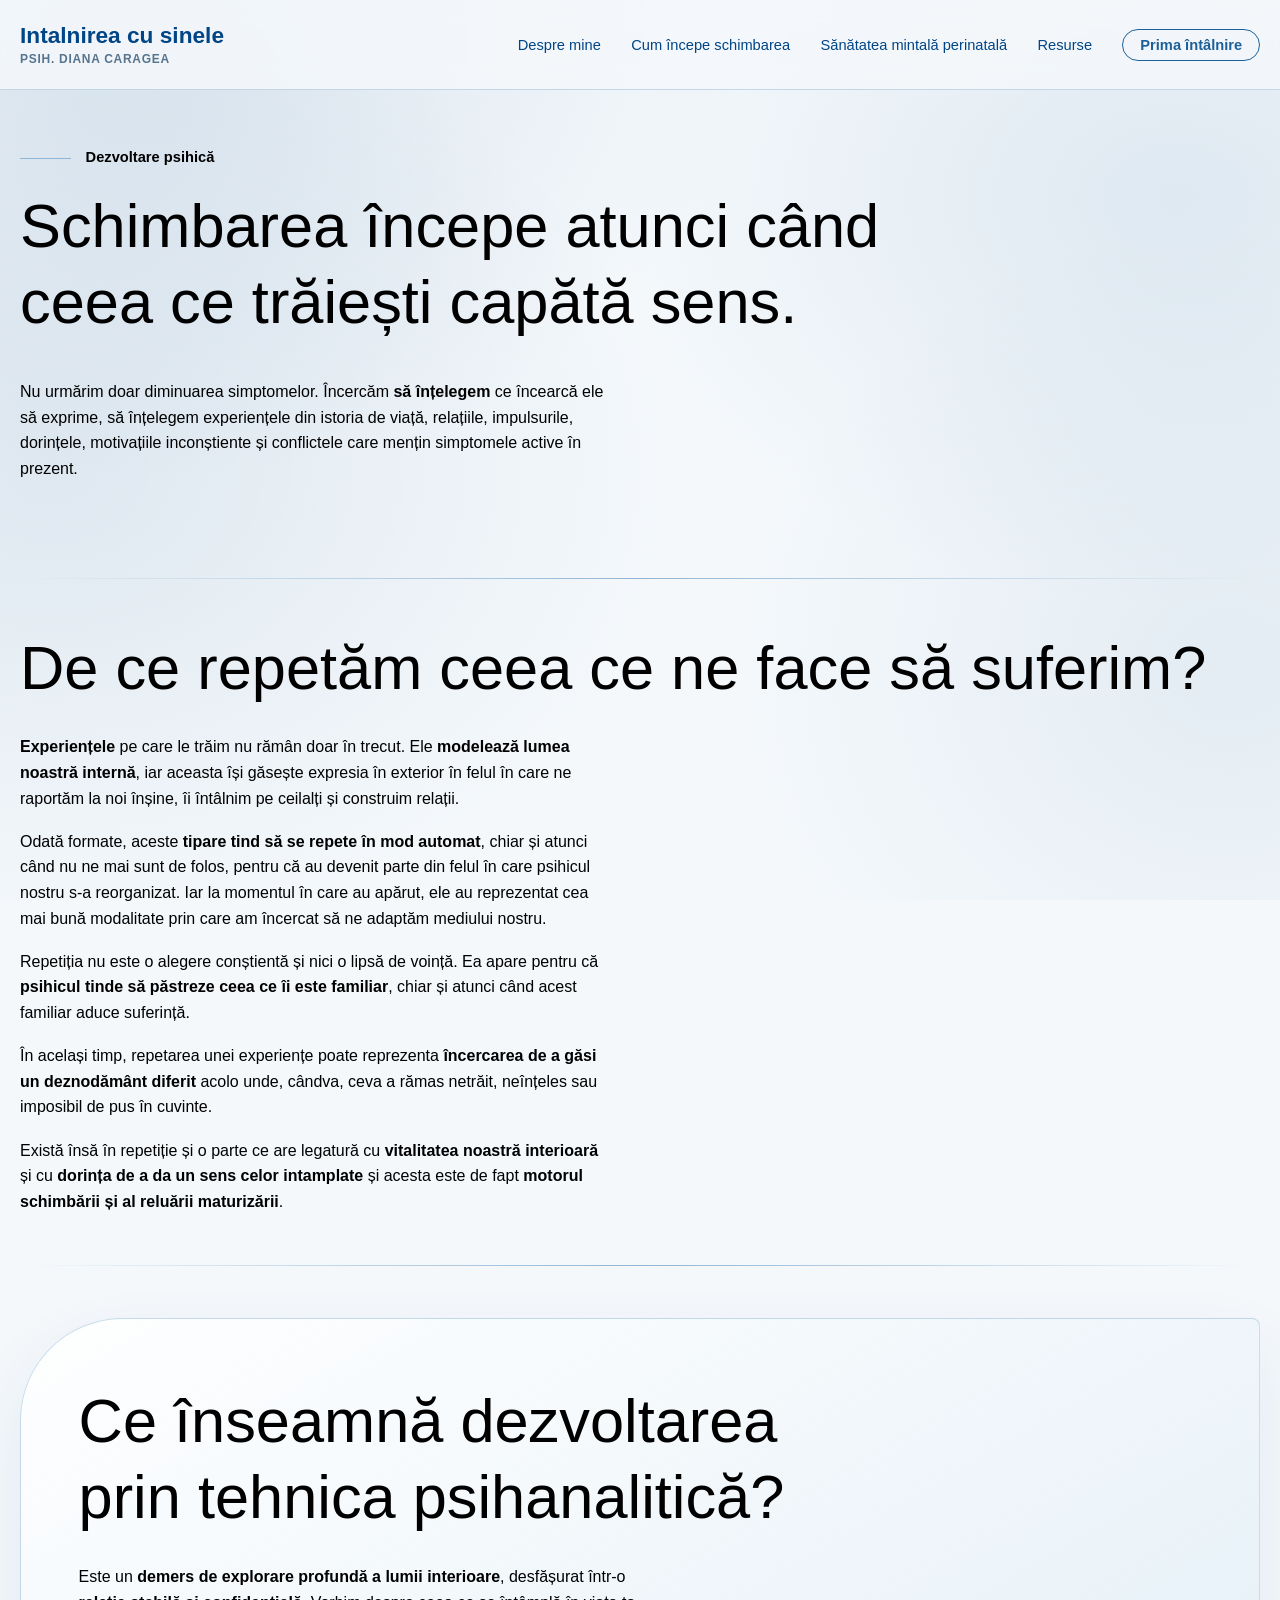
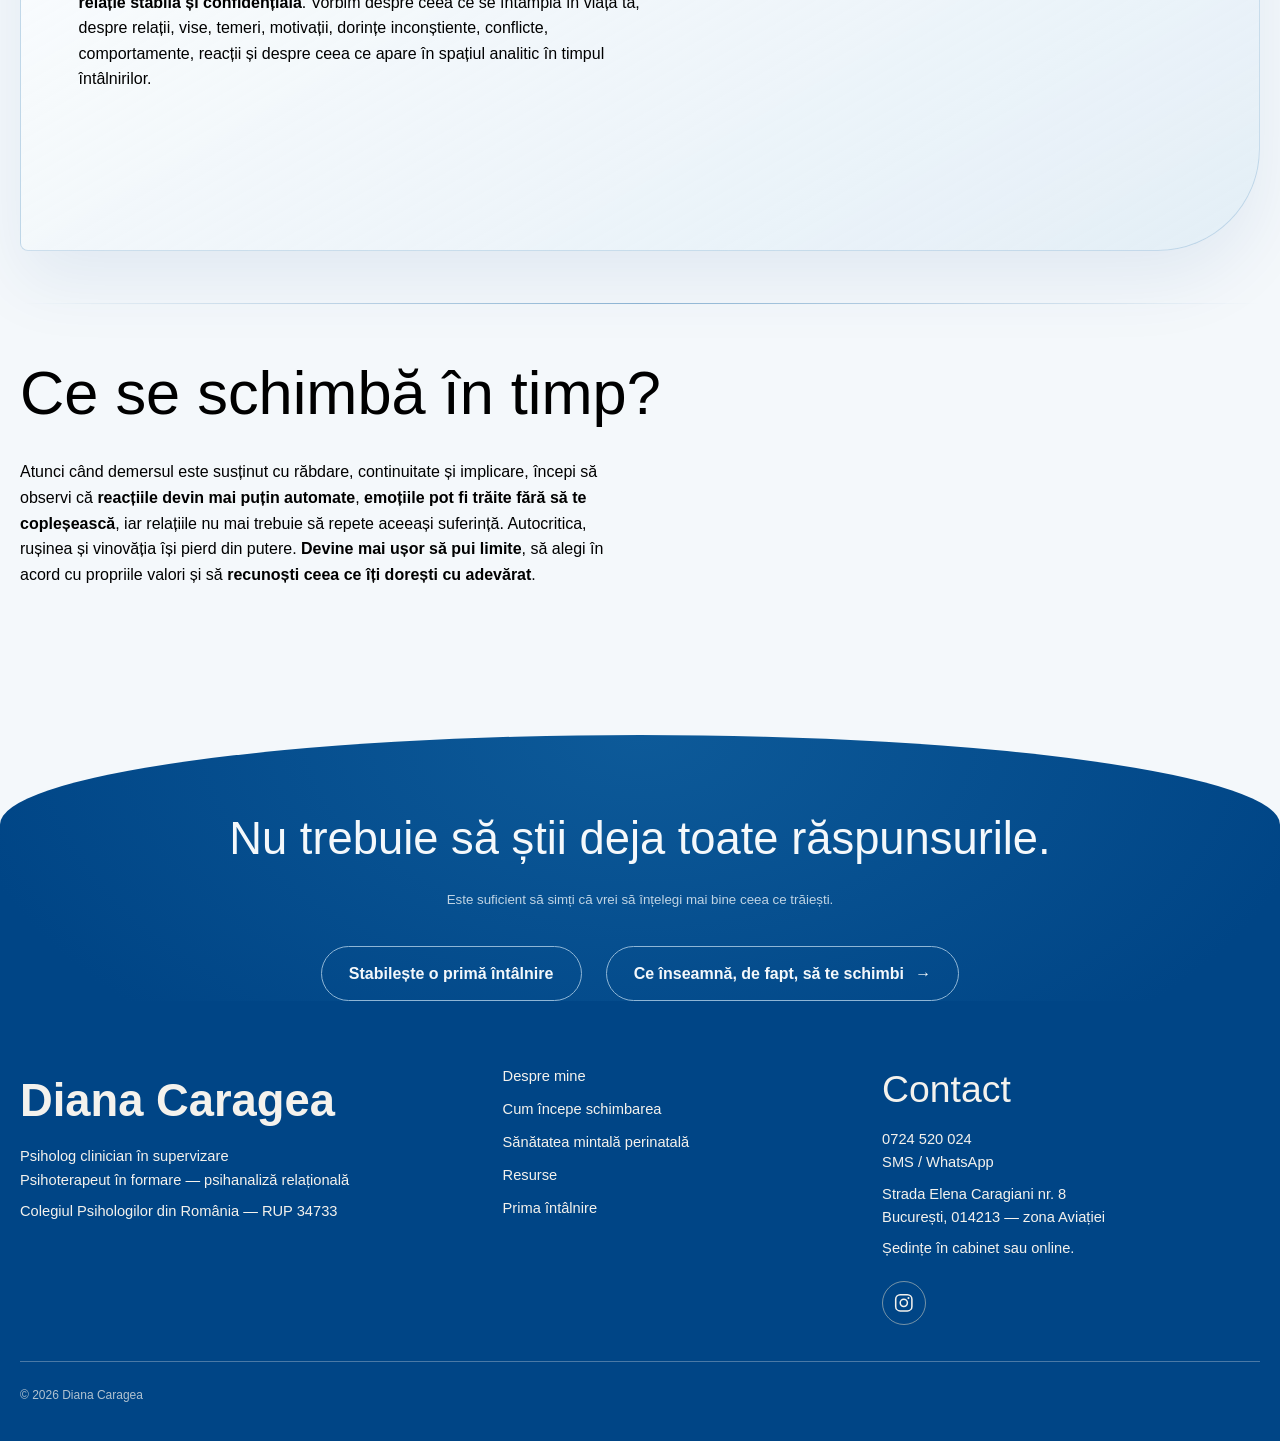
==== cum-incepe-schimbarea.html @ 2b0e403c "Finish website structure and initial design" ====
<!DOCTYPE html>
<html lang="ro">
<head>
  <meta charset="UTF-8" />
  <meta name="viewport" content="width=device-width, initial-scale=1.0" />
  <title>Cum începe schimbarea — Psih. Diana Caragea</title>
  <meta name="description" content="Schimbarea începe atunci când ceea ce trăiești capătă sens. Despre repetiție, dezvoltare prin tehnica psihanalitică și ce se schimbă în timp." />

  <link rel="stylesheet" href="styles.css" />
</head>

<body>
  <header class="site-header" id="siteHeader">
    <div class="wrap">
      <a class="brand" href="index.html">
        <span class="brand__name">Intalnirea cu sinele</span>
        <span class="brand__role">Psih. Diana Caragea</span>
      </a>

      <nav class="site-nav" aria-label="Navigare principală">
        <ul>
          <li><a href="despre-mine.html">Despre mine</a></li>
          <li><a href="cum-incepe-schimbarea.html" aria-current="page">Cum începe schimbarea</a></li>
          <li><a href="sanatate-mintala-perinatala.html">Sănătatea mintală perinatală</a></li>
          <li><a href="resurse.html">Resurse</a></li>
          <li><a class="nav-cta" href="prima-intalnire.html">Prima întâlnire</a></li>
        </ul>
      </nav>
    </div>
  </header>

  <main>
    <!-- ============ DEZVOLTARE PSIHICĂ ============ -->
    <section class="section section--hero" aria-labelledby="page-title">
      <div class="hero-band">
        <div class="wrap">
          <p class="label rise" style="--d: 0.1s">Dezvoltare psihică</p>
          <h1 class="rise" id="page-title" style="--d: 0.25s">
            Schimbarea începe atunci când ceea ce trăiești capătă sens.
          </h1>

          <div class="prose">
            <p class="reveal" style="--d: 0.45s">
              Nu urmărim doar diminuarea simptomelor. Încercăm <strong>să înțelegem</strong> ce încearcă ele să
              exprime, să înțelegem experiențele din istoria de viață, relațiile, impulsurile, dorințele,
              motivațiile inconștiente și conflictele care mențin simptomele active în prezent.
            </p>
          </div>
        </div>
      </div>
    </section>

    <hr class="rule" />

    <!-- ============ DE CE REPETĂM ============ -->
    <section class="section" id="repetitia" aria-labelledby="repetitia-title">
      <div class="wrap">
        <div class="section__head">
          <h2 class="h2-lg reveal" id="repetitia-title">De ce repetăm ceea ce ne face să suferim?</h2>
        </div>

        <div class="prose">
          <p class="reveal" style="--d: 0.06s">
            <strong>Experiențele</strong> pe care le trăim nu rămân doar în trecut. Ele
            <strong>modelează lumea noastră internă</strong>, iar aceasta își găsește expresia în exterior în
            felul în care ne raportăm la noi înșine, îi întâlnim pe ceilalți și construim relații.
          </p>
          <p class="reveal" style="--d: 0.12s">
            Odată formate, aceste <strong>tipare tind să se repete în mod automat</strong>, chiar și atunci
            când nu ne mai sunt de folos, pentru că au devenit parte din felul în care psihicul nostru s-a
            reorganizat. Iar la momentul în care au apărut, ele au reprezentat cea mai bună modalitate prin
            care am încercat să ne adaptăm mediului nostru.
          </p>
          <p class="reveal" style="--d: 0.18s">
            Repetiția nu este o alegere conștientă și nici o lipsă de voință. Ea apare pentru că
            <strong>psihicul tinde să păstreze ceea ce îi este familiar</strong>, chiar și atunci când acest
            familiar aduce suferință.
          </p>
          <p class="reveal" style="--d: 0.24s">
            În același timp, repetarea unei experiențe poate reprezenta
            <strong>încercarea de a găsi un deznodământ diferit</strong> acolo unde, cândva, ceva a rămas
            netrăit, neînțeles sau imposibil de pus în cuvinte.
          </p>
          <p class="reveal" style="--d: 0.3s">
            Există însă în repetiție și o parte ce are legatură cu
            <strong>vitalitatea noastră interioară</strong> și cu
            <strong>dorința de a da un sens celor intamplate</strong> și acesta este de fapt
            <strong>motorul schimbării și al reluării maturizării</strong>.
          </p>
        </div>
      </div>
    </section>

    <hr class="rule" />

    <!-- ============ DEZVOLTAREA PRIN TEHNICA PSIHANALITICĂ ============ -->
    <section class="section" id="tehnica" aria-labelledby="tehnica-title">
      <div class="wrap">
        <div class="panel reveal">
          <div class="section__head">
            <h2 class="h2-lg reveal" id="tehnica-title" style="--d: 0.06s">
              Ce înseamnă dezvoltarea prin tehnica psihanalitică?
            </h2>
          </div>

          <div class="prose">
            <p class="reveal" style="--d: 0.12s">
              Este un <strong>demers de explorare profundă a lumii interioare</strong>, desfășurat într-o
              <strong>relație stabilă și confidențială</strong>. Vorbim despre ceea ce se întâmplă în viața ta,
              despre relații, vise, temeri, motivații, dorințe inconștiente, conflicte, comportamente, reacții
              și despre ceea ce apare în spațiul analitic în timpul întâlnirilor.
            </p>
            <p class="reveal" style="--d: 0.18s">
              Nu lucrăm după o rețetă universală. <strong>Fiecare parcurs este unic și ia formă pornind de la
              cine ești,</strong> de la ritmul tău și de la ceea ce descoperim împreună în relația analitică.
            </p>
          </div>
        </div>
      </div>
    </section>

    <hr class="rule" />

    <!-- ============ CE SE SCHIMBĂ ÎN TIMP ============ -->
    <section class="section" id="in-timp" aria-labelledby="in-timp-title">
      <div class="wrap">
        <div class="section__head">
          <h2 class="h2-lg reveal" id="in-timp-title">Ce se schimbă în timp?</h2>
        </div>

        <div class="prose">
          <p class="reveal" style="--d: 0.06s">
            Atunci când demersul este susținut cu răbdare, continuitate și implicare, începi să observi că
            <strong>reacțiile devin mai puțin automate</strong>,
            <strong>emoțiile pot fi trăite fără să te copleșească</strong>, iar relațiile nu mai trebuie să
            repete aceeași suferință. Autocritica, rușinea și vinovăția își pierd din putere.
            <strong>Devine mai ușor să pui limite</strong>, să alegi în acord cu propriile valori și să
            <strong>recunoști ceea ce îți dorești cu adevărat</strong>.
          </p>
        </div>
      </div>
    </section>

    <!-- ============ NU TREBUIE SĂ ȘTII DEJA TOATE RĂSPUNSURILE ============ -->
    <section class="closing" aria-labelledby="closing-title">
      <div class="wrap wrap--narrow">
        <h2 class="h2 reveal" id="closing-title">Nu trebuie să știi deja toate răspunsurile.</h2>
        <p class="closing__note reveal" style="--d: 0.08s">
          Este suficient să simți că vrei să înțelegi mai bine ceea ce trăiești.
        </p>

        <div class="actions reveal" style="--d: 0.14s">
          <a class="btn" href="prima-intalnire.html">Stabilește o primă întâlnire</a>
          <a class="btn" href="resurse/ce-inseamna-sa-te-schimbi.html">
            Ce înseamnă, de fapt, să te schimbi <span class="btn__arrow" aria-hidden="true">→</span>
          </a>
        </div>
      </div>
    </section>
  </main>

  <footer class="site-footer">
    <div class="wrap">
      <div>
        <p class="brand__name">Diana Caragea</p>
        <p>Psiholog clinician în supervizare<br />Psihoterapeut în formare — psihanaliză relațională</p>
        <p>Colegiul Psihologilor din România — RUP&nbsp;34733</p>
      </div>

      <nav aria-label="Navigare secundară">
        <ul>
          <li><a href="despre-mine.html">Despre mine</a></li>
          <li><a href="cum-incepe-schimbarea.html">Cum începe schimbarea</a></li>
          <li><a href="sanatate-mintala-perinatala.html">Sănătatea mintală perinatală</a></li>
          <li><a href="resurse.html">Resurse</a></li>
          <li><a href="prima-intalnire.html">Prima întâlnire</a></li>
        </ul>
      </nav>

      <div class="site-footer__contact">
        <p class="h3">Contact</p>
        <p>
          <a href="tel:+40724520024">0724 520 024</a><br />
          SMS / WhatsApp
        </p>
        <p>
          Strada Elena Caragiani nr. 8<br />
          București, 014213 — zona Aviației
        </p>
        <p>Ședințe în cabinet sau online.</p>

        <!-- TODO: înlocuiește cu adresa reală a contului de Instagram -->
        <a class="social" href="https://www.instagram.com/" target="_blank" rel="noopener noreferrer"
           aria-label="Instagram (profilul se deschide într-o filă nouă)">
          <svg viewBox="0 0 24 24" fill="none" stroke="currentColor" stroke-width="1.7"
               stroke-linecap="round" stroke-linejoin="round" aria-hidden="true" focusable="false">
            <rect x="3" y="3" width="18" height="18" rx="5" />
            <circle cx="12" cy="12" r="4" />
            <circle cx="17.2" cy="6.8" r="1.15" fill="currentColor" stroke="none" />
          </svg>
        </a>
      </div>

      <p class="site-footer__legal">© 2026 Diana Caragea</p>
    </div>
  </footer>

  <script src="site.js"></script>
</body>
</html>
---- styles.css ----
/* Shared styles
   Typography is Helvetica throughout (the source PDFs set Georgia for
   headings and Arial for the rest; Helvetica is the house face).
   Sizes are the documents' own point sizes, multiplied by --scale (display
   type) or --scale-body (running copy). */

:root {
  /* #004586 anchors the system as the darkest tone; everything else is a
     lighter step of the same hue (209°) so the page stays monochromatic. */
  --navy: #004586;
  --navy-lift: #0d5a99;
  --accent: #1c6099;
  --accent-soft: #8fb6d6;
  --paper: #f4f8fb;
  --paper-deep: #e6eef6;
  --off-white: #f4f2ed;                     /* footer text on navy */
  --off-white-soft: rgba(244, 242, 237, 0.72);
  --ink: #000000;        /* headings, titles and labels */
  --ink-soft: #000000;   /* running copy */
  --muted: #56748d;

  /* Helvetica throughout. The source documents' point sizes are the base; --scale
     multiplies all of them at once, so their ratios never change.
     --scale: 1 = the PDF's own sizes, 2 = twice that. */
  --scale: 2;
  /* running copy sits at half the display scale: headings stay large,
     paragraphs return to a comfortable reading size */
  --scale-body: calc(var(--scale) * 0.5);
  --sans: Helvetica, "Helvetica Neue", Arial, "Liberation Sans", sans-serif;
  /* headings only — Helvetica Neue is listed first because plain Helvetica has
     no Light cut; weight 300 then resolves to Helvetica Neue Light */
  --display: "Helvetica Neue", Helvetica, Arial, "Liberation Sans", sans-serif;
  --fs-h1: calc(23pt * var(--scale));        /* 22.98pt in the source */
  --fs-h2-lg: calc(23pt * var(--scale));     /* 22.98pt in the source */
  --fs-h2: calc(17pt * var(--scale));        /* 16.98pt in the source */
  --fs-hero-sub: calc(14pt * var(--scale));  /* 13.98pt in the source, regular */
  --fs-body: calc(12pt * var(--scale-body));      /* 12pt in the source */
  --fs-body-sm: calc(11pt * var(--scale-body));   /* 10.98pt — opening block */
  --fs-label: calc(11pt * var(--scale-body));     /* 10.98pt — bold */
  --fs-btn: calc(12pt * var(--scale-body));       /* 12pt — bold */
  --fs-btn-lg: calc(14pt * var(--scale-body));    /* 13.98pt — bold */
  --fs-btn-sm: calc(10pt * var(--scale-body));    /* 10.02pt — bold */
  --fs-note: calc(9pt * var(--scale-body));       /* 9pt — callout */
  --fs-note-lg: calc(10pt * var(--scale-body));   /* 10.02pt */
  --fs-micro: calc(9pt * var(--scale-body));      /* 9pt — role line, legal */
  /* the fixed header sits outside --scale on purpose: it is pinned to the
     top of the viewport, so scaling it costs viewport height on every
     screen. These stay at the document's base sizes. */
  --fs-nav: 11pt;
  --fs-brand: 17pt;
  --fs-brand-role: 9pt;

  --measure: 66ch;
  --ease: cubic-bezier(0.22, 0.75, 0.28, 1);
}

*,
*::before,
*::after {
  box-sizing: border-box;
  margin: 0;
  padding: 0;
}

html {
  scroll-behavior: smooth;
}

body {
  color: var(--ink-soft);
  font-family: var(--sans);
  font-size: var(--fs-body);
  line-height: 1.6;
  -webkit-font-smoothing: antialiased;
  overflow-x: hidden;
  background-color: var(--paper);
  background-image:
    radial-gradient(60rem 45rem at 12% 4%, rgba(0, 69, 134, 0.11), transparent 62%),
    radial-gradient(55rem 40rem at 92% 22%, rgba(28, 96, 153, 0.10), transparent 64%),
    radial-gradient(65rem 50rem at 4% 52%, rgba(0, 69, 134, 0.09), transparent 60%),
    radial-gradient(50rem 45rem at 96% 74%, rgba(28, 96, 153, 0.08), transparent 62%);
  background-attachment: fixed;
}

img {
  display: block;
  max-width: 100%;
}

em,
i,
cite {
  font-style: normal;
}

/* the exception: inside an article, italics carry meaning — book titles and
   psychoanalytic terms (holding, reverie, spațiu potențial) */
article em,
article i,
article cite {
  font-style: italic;
}

::selection {
  background: rgba(143, 182, 214, 0.45);
}

:focus-visible {
  outline: 2px solid var(--accent);
  outline-offset: 4px;
}

/* ============================================================
   LAYOUT
   ============================================================ */

.wrap {
  width: min(100% - 2.5rem, 1320px);
  margin-inline: auto;
}

.wrap--narrow {
  width: min(100% - 2.5rem, 980px);
}

.section {
  position: relative;
  padding-block: clamp(1.75rem, 4vw, 3.5rem);
}

.prose p {
  max-width: var(--measure);
}

.prose p + p {
  margin-top: 1.1em;
}

.prose strong {
  font-weight: 700;
  color: inherit;
}

/* ============================================================
   TYPE — sizes taken from the source document
   ============================================================ */

/* Bold 11pt section label */
.label {
  display: flex;
  align-items: center;
  gap: 0.9rem;
  font-family: var(--sans);
  font-weight: 700;
  font-size: var(--fs-label);
  color: var(--ink);
}

.label::before {
  content: "";
  width: clamp(1.75rem, 4vw, 3.25rem);
  height: 1px;
  background: var(--accent-soft);
  flex: none;
}

.label--center {
  justify-content: center;
}

.label--center::after {
  content: "";
  width: clamp(1.75rem, 4vw, 3.25rem);
  height: 1px;
  background: var(--accent-soft);
  flex: none;
}

/* Display heading — 23pt bold */
h1,
.h2-lg {
  font-family: var(--display);
  font-weight: 300;
  font-size: var(--fs-h1);
  line-height: 1.25;
  color: var(--ink);
  text-wrap: balance;
}

/* Section heading — 17pt */
.h2 {
  font-family: var(--display);
  font-weight: 300;
  font-size: var(--fs-h2);
  line-height: 1.3;
  color: var(--ink);
  text-wrap: balance;
}

/* Subtitle — 14pt regular */
.hero__sub {
  font-family: var(--sans);
  font-weight: 400;
  font-size: var(--fs-hero-sub);
  line-height: 1.45;
  color: var(--ink);
  margin-top: 0.9rem;
}

.text-sm {
  font-size: var(--fs-body-sm);
}

.callout {
  max-width: var(--measure);
  margin-top: 1.75rem;
  font-size: var(--fs-note);
  line-height: 1.5;
}

.callout strong {
  font-family: var(--sans);
  font-weight: 700;
  color: inherit;
}

.media-label {
  font-family: var(--sans);
  font-size: var(--fs-label);
  color: var(--muted);
}

/* ============================================================
   ORNAMENT
   ============================================================ */

.rule {
  width: min(100% - 2.5rem, 1320px);
  margin-inline: auto;
  border: 0;
  height: 1px;
  background: linear-gradient(90deg, transparent, var(--accent-soft), transparent);
}

/* ============================================================
   BUTTONS — bold, sized per the documents
   ============================================================ */

.actions {
  display: flex;
  flex-wrap: wrap;
  align-items: center;
  gap: 1rem 1.5rem;
  margin-top: 2rem;
}

.btn {
  position: relative;
  isolation: isolate;
  display: inline-flex;
  align-items: center;
  gap: 0.7em;
  overflow: hidden;
  font-family: var(--sans);
  font-weight: 700;
  font-size: var(--fs-btn);
  text-decoration: none;
  padding: 0.85em 1.7em;
  border: 1px solid var(--accent);
  border-radius: 999px;
  transition: color 0.45s var(--ease), border-color 0.45s var(--ease),
    transform 0.45s var(--ease), box-shadow 0.45s var(--ease);
}

.btn::before {
  content: "";
  position: absolute;
  inset: 0;
  z-index: -1;
  background: var(--navy);
  transform: translateX(-101%);
  transition: transform 0.55s var(--ease);
}

.btn:hover::before,
.btn:focus-visible::before {
  transform: translateX(0);
}

.btn:hover,
.btn:focus-visible {
  color: var(--paper);
  border-color: var(--navy);
  transform: translateY(-2px);
  box-shadow: 0 14px 30px rgba(0, 69, 134, 0.16);
}

.btn__arrow {
  transition: transform 0.45s var(--ease);
}

.btn:hover .btn__arrow,
.btn:focus-visible .btn__arrow {
  transform: translateX(5px);
}

.btn--primary {
  color: var(--paper);
  background: var(--accent);
}

.btn--ghost {
  color: var(--accent);
  background: transparent;
}

.btn--lg {
  font-size: var(--fs-btn-lg);
}

.btn--sm {
  font-size: var(--fs-btn-sm);
}

/* ============================================================
   HEADER
   ============================================================ */

.site-header {
  position: sticky;
  top: 0;
  z-index: 20;
  background: rgba(244, 248, 251, 0.88);
  backdrop-filter: blur(12px);
  border-bottom: 1px solid rgba(143, 182, 214, 0.5);
  transition: background-color 0.4s var(--ease), box-shadow 0.4s var(--ease);
}

.site-header .wrap {
  display: flex;
  flex-wrap: wrap;
  align-items: center;
  justify-content: space-between;
  gap: 0.5rem 2rem;
  padding-block: clamp(0.9rem, 2vw, 1.4rem);
  transition: padding 0.5s var(--ease);
}

.site-header.is-stuck {
  background: rgba(244, 248, 251, 0.96);
  box-shadow: 0 10px 30px rgba(0, 69, 134, 0.09);
}

.site-header.is-stuck .wrap {
  padding-block: 0.7rem;
}

.brand {
  text-decoration: none;
  color: inherit;
  line-height: 1.15;
}

/* the brand keeps the palette colour — it is the identity mark, not a heading */
.brand__name {
  display: block;
  font-family: var(--sans);
  font-weight: 700;
  font-size: var(--fs-brand);
  color: var(--navy);
}

.brand__role {
  display: block;
  font-family: var(--sans);
  font-weight: 700;
  font-size: var(--fs-brand-role);
  letter-spacing: 0.06em;
  text-transform: uppercase;
  color: var(--muted);
  margin-top: 0.4em;
}

.site-nav ul {
  display: flex;
  flex-wrap: wrap;
  align-items: center;
  gap: 0.4rem 1.9rem;
  list-style: none;
}

.site-nav a {
  position: relative;
  font-family: var(--sans);
  font-size: var(--fs-nav);
  text-decoration: none;
  color: var(--navy);
  padding-block: 0.4em;
  transition: color 0.4s var(--ease);
}

.site-nav a::after {
  content: "";
  position: absolute;
  left: 0;
  bottom: 0;
  width: 100%;
  height: 1px;
  background: var(--accent);
  transform: scaleX(0);
  transform-origin: right;
  transition: transform 0.45s var(--ease);
}

.site-nav a:hover,
.site-nav a:focus-visible {
  color: var(--accent);
}

.site-nav a:hover::after,
.site-nav a:focus-visible::after {
  transform: scaleX(1);
  transform-origin: left;
}

/* the booking link is an action, not a destination */
.site-nav .nav-cta {
  font-weight: 700;
  padding: 0.5em 1.15em;
  border: 1px solid var(--accent);
  border-radius: 999px;
  color: var(--accent);
  transition: background-color 0.4s var(--ease), color 0.4s var(--ease);
}

.site-nav .nav-cta::after {
  display: none;
}

.site-nav .nav-cta:hover,
.site-nav .nav-cta:focus-visible {
  background: var(--accent);
  color: var(--paper);
}

/* ============================================================
   HERO
   ============================================================ */

/* section 1 opens on the photograph and continues straight into its text —
   one section, not two */
.section--hero {
  padding-top: 0;
}

.hero-band {
  position: relative;
  overflow: hidden;
  isolation: isolate;
}

.hero-band .wrap {
  position: relative;
  /* the bottom padding gives the media column and its drifting ring room to
     sit fully inside the band, which clips its overflow */
  padding-block: clamp(2rem, 5vw, 3.5rem) clamp(1.75rem, 3.5vw, 3rem);
}

/* text column left, the autopilot image right */
.hero-grid {
  display: grid;
  gap: clamp(2.5rem, 5vw, 4.5rem);
  align-items: center;
}

@media (min-width: 1200px) {
  .hero-grid {
    grid-template-columns: 1.3fr 0.7fr;
  }

  /* image column first, text to its right */
  .hero-grid--media-first {
    grid-template-columns: 0.7fr 1.3fr;
  }
}

.hero-band h1 {
  margin-top: 1.1rem;
}

/* applies on both pages: the homepage's grid column and the article hero */
.hero-band .prose {
  margin-top: clamp(1.75rem, 3vw, 2.75rem);
}

.media {
  position: relative;
  width: 100%;
  margin: 0;
}

@media (max-width: 1199px) {
  .media {
    width: min(100%, 30rem);
    margin-inline: auto;
  }
}

.hero-band .rise {
  opacity: 0;
  transform: translateY(26px);
  animation: rise 1.1s var(--ease) forwards;
  animation-delay: var(--d, 0s);
}

@keyframes rise {
  to { opacity: 1; transform: none; }
}

/* ============================================================
   SCROLL REVEALS
   ============================================================ */

.reveal {
  opacity: 0;
  transform: translateY(34px);
  transition: opacity 1s var(--ease), transform 1.1s var(--ease);
  transition-delay: var(--d, 0s);
}

.reveal.is-visible {
  opacity: 1;
  transform: none;
}

/* ============================================================
   MEDIA
   ============================================================ */

.blob {
  position: relative;
  border-radius: 58% 42% 52% 48% / 46% 52% 48% 54%;
  overflow: hidden;
  aspect-ratio: 4 / 5;
  box-shadow: 0 34px 70px rgba(0, 69, 134, 0.16);
  animation: morph 22s ease-in-out infinite alternate;
}

@keyframes morph {
  0%   { border-radius: 58% 42% 52% 48% / 46% 52% 48% 54%; }
  50%  { border-radius: 46% 54% 58% 42% / 54% 44% 56% 46%; }
  100% { border-radius: 54% 46% 44% 56% / 48% 56% 44% 52%; }
}

.blob img {
  width: 100%;
  height: 100%;
  object-fit: cover;
}

.media::before {
  content: "";
  position: absolute;
  inset: -4%;
  border: 1px solid rgba(143, 182, 214, 0.55);
  border-radius: 52% 48% 46% 54% / 50% 46% 54% 50%;
  animation: morph 26s ease-in-out infinite alternate-reverse;
  pointer-events: none;
}

.placeholder {
  display: grid;
  place-items: center;
  width: 100%;
  height: 100%;
  background:
    radial-gradient(circle at 32% 28%, rgba(143, 182, 214, 0.42), transparent 58%),
    linear-gradient(150deg, rgba(0, 69, 134, 0.14), rgba(143, 182, 214, 0.3));
  text-align: center;
  padding: 1.5rem;
}

/* ============================================================
   PANEL
   ============================================================ */

.panel {
  position: relative;
  padding: clamp(2.25rem, 5vw, 4rem) clamp(1.75rem, 4.5vw, 4rem);
  background: linear-gradient(150deg, rgba(255, 255, 255, 0.9), rgba(214, 231, 243, 0.55));
  border: 1px solid rgba(143, 182, 214, 0.45);
  border-radius: clamp(2.5rem, 8vw, 7rem) 8px clamp(2.5rem, 8vw, 7rem) 8px;
  box-shadow: 0 30px 70px rgba(0, 69, 134, 0.08);
  overflow: hidden;
}

.section__head {
  display: grid;
  gap: 1rem;
  margin-bottom: 1.75rem;
}

/* ============================================================
   CLOSING
   ============================================================ */

.closing {
  position: relative;
  margin-top: clamp(3rem, 8vw, 6rem);
  padding-block: clamp(2rem, 4.5vw, 3.75rem) 0;
  background: radial-gradient(70rem 40rem at 50% 0%, var(--navy-lift), var(--navy) 62%);
  color: var(--paper);
  text-align: center;
  border-radius: 50% 50% 0 0 / clamp(2.5rem, 7vw, 7rem) clamp(2.5rem, 7vw, 7rem) 0 0;
  overflow: hidden;
}

.closing .label {
  color: var(--accent-soft);
}

.closing .h2 {
  color: var(--paper);
  margin: 1.1rem auto 0;
  max-width: 34ch;
}

.closing__note {
  margin: 1.25rem auto 0;
  max-width: 60ch;
  font-size: var(--fs-note-lg);
  color: rgba(244, 248, 251, 0.78);
}

.closing .actions {
  justify-content: center;
  margin-top: 2.25rem;
}

.closing .btn {
  border-color: var(--accent-soft);
  background: transparent;
  color: var(--paper);
}

/* the homepage's final CTA is set in caps in its source document */
.closing .btn--sm {
  text-transform: uppercase;
  letter-spacing: 0.06em;
}

.closing .btn::before {
  background: var(--accent-soft);
}

.closing .btn:hover,
.closing .btn:focus-visible {
  color: var(--navy);
  border-color: var(--accent-soft);
  box-shadow: 0 14px 32px rgba(0, 0, 0, 0.25);
}

.closing :focus-visible {
  outline-color: var(--paper);
}

/* ============================================================
   FOOTER
   ============================================================ */

.site-footer {
  background: var(--navy);
  color: var(--off-white);
  padding-block: clamp(2.5rem, 5vw, 4rem) 2.25rem;
  font-size: var(--fs-body-sm);
}

.site-footer .wrap {
  display: grid;
  gap: 2.25rem;
}

@media (min-width: 760px) {
  .site-footer .wrap {
    grid-template-columns: 1fr 1fr;
    align-items: start;
  }
}

@media (min-width: 1040px) {
  .site-footer .wrap {
    grid-template-columns: 1.3fr 1fr 1.1fr;
  }
}

.site-footer .brand__name {
  font-size: var(--fs-h2);
  color: var(--off-white);
}

.site-footer p + p {
  margin-top: 0.5rem;
}

.site-footer nav ul {
  list-style: none;
  display: grid;
  gap: 0.6rem;
}

.site-footer a {
  color: var(--off-white);
  text-decoration: none;
  transition: color 0.35s var(--ease), padding-left 0.35s var(--ease);
}

.site-footer a:hover,
.site-footer a:focus-visible {
  color: #ffffff;
  padding-left: 0.35rem;
}

.site-footer__legal {
  grid-column: 1 / -1;
  border-top: 1px solid rgba(244, 242, 237, 0.3);
  padding-top: 1.5rem;
  font-size: var(--fs-micro);
  color: var(--off-white-soft);
}

/* ============================================================
   MOTION PREFERENCES
   ============================================================ */

@media (prefers-reduced-motion: reduce) {
  html { scroll-behavior: auto; }

  *,
  *::before,
  *::after {
    animation: none !important;
    transition-duration: 0.01ms !important;
  }

  .reveal,
  .hero-band .rise {
    opacity: 1 !important;
    transform: none !important;
  }
}

/* ============================================================
   SUBPAGE COMPONENTS
   ============================================================ */

/* 16pt lead paragraph */
.lead {
  font-family: var(--sans);
  font-size: calc(16pt * var(--scale-body));
  line-height: 1.5;
  max-width: var(--measure);
}

/* 13pt — the emphasised paragraph in the perinatal document */
.lead--sm {
  font-size: calc(13pt * var(--scale-body));
}

/* 14pt sub-heading */
.h3 {
  font-family: var(--display);
  font-weight: 300;
  font-size: var(--fs-hero-sub);
  line-height: 1.3;
  color: var(--ink);
}

/* Bold 14pt set-apart statement */
.statement {
  font-family: var(--sans);
  font-weight: 700;
  font-size: calc(14pt * var(--scale-body));
  line-height: 1.5;
  max-width: var(--measure);
  border-left: 2px solid var(--accent-soft);
  padding-left: clamp(1rem, 2vw, 1.75rem);
  margin-block: clamp(2rem, 4vw, 3rem);
}

.contact-grid {
  display: grid;
  gap: 1.75rem clamp(1.5rem, 3vw, 3rem);
  margin-top: 2rem;
}

@media (min-width: 760px) {
  .contact-grid {
    grid-template-columns: repeat(3, 1fr);
  }
}

.contact-grid p {
  margin-top: 0.6rem;
  max-width: 34ch;
}

/* buttons carry their own colours — never let the link colour override them */
.contact-grid a,
.prose a:not(.btn):not(.link) {
  color: var(--accent);
}

/* ---------- form ---------- */

.form {
  display: grid;
  gap: 1.5rem;
  max-width: 40rem;
  margin-top: 2rem;
}

.form label {
  display: grid;
  gap: 0.5rem;
  font-size: var(--fs-body-sm);
  font-weight: 700;
}

.form input,
.form select,
.form textarea {
  font-family: var(--sans);
  font-size: var(--fs-body);
  font-weight: 400;
  color: var(--ink-soft);
  padding: 0.7em 0.85em;
  border: 1px solid rgba(143, 182, 214, 0.7);
  border-radius: 6px;
  background: rgba(255, 255, 255, 0.75);
}

.form textarea {
  min-height: 7em;
  resize: vertical;
}

.form .actions {
  margin-top: 0;
}

/* ---------- FAQ ---------- */

.faq {
  display: grid;
  gap: 1.5rem;
  margin-top: 2rem;
  max-width: var(--measure);
}

.faq dt {
  font-family: var(--sans);
  font-weight: 700;
  font-size: var(--fs-body-sm);
}

.faq dd {
  margin: 0.4rem 0 0;
  font-size: var(--fs-body-sm);
}

/* ============================================================
   ARTICLES
   ============================================================ */

.prose .h2 {
  margin-top: 2.2em;
  margin-bottom: 0.6em;
}

.prose .h3 {
  margin-top: 1.8em;
  margin-bottom: 0.5em;
}

.prose .lead {
  margin-bottom: 1.1em;
}

.prose > .statement:first-child {
  margin-top: 0;
}

.prose ul {
  max-width: var(--measure);
  margin: 1.1em 0 0;
  padding-left: 1.3em;
}

.prose li + li {
  margin-top: 0.5em;
}

/* the aside set between rules in the source document */
.footnote {
  max-width: var(--measure);
  margin: 2em 0;
  padding: 1.2em 0;
  border-top: 1px solid rgba(143, 182, 214, 0.6);
  border-bottom: 1px solid rgba(143, 182, 214, 0.6);
  font-size: var(--fs-note);
  color: var(--muted);
}

.article-back {
  margin-top: 3rem;
}

.article-back a {
  font-weight: 700;
  color: var(--accent);
  text-decoration: none;
}

.article-back a:hover,
.article-back a:focus-visible {
  color: var(--navy);
}

/* ---------- article index ---------- */

.card-list {
  display: grid;
  gap: clamp(1rem, 2vw, 1.5rem);
  margin-top: 2rem;
  list-style: none;
}

@media (min-width: 900px) {
  .card-list {
    grid-template-columns: repeat(2, 1fr);
  }
}

.card {
  display: block;
  height: 100%;
  padding: clamp(1.5rem, 3vw, 2.25rem);
  background: linear-gradient(150deg, rgba(255, 255, 255, 0.9), rgba(214, 231, 243, 0.55));
  border: 1px solid rgba(143, 182, 214, 0.45);
  border-radius: clamp(1.5rem, 4vw, 3rem) 8px clamp(1.5rem, 4vw, 3rem) 8px;
  text-decoration: none;
  color: inherit;
  transition: transform 0.4s var(--ease), box-shadow 0.4s var(--ease),
    border-color 0.4s var(--ease);
}

.card:hover,
.card:focus-visible {
  transform: translateY(-3px);
  border-color: var(--accent);
  box-shadow: 0 20px 44px rgba(0, 69, 134, 0.12);
}

.card__title {
  display: block;
  font-family: var(--display);
  font-weight: 300;
  font-size: var(--fs-hero-sub);
  line-height: 1.2;
  color: var(--ink);
  text-wrap: balance;
}

.card__teaser {
  display: block;
  margin-top: 0.8rem;
  color: var(--ink-soft);
}

.card__more {
  display: inline-block;
  margin-top: 1.2rem;
  font-weight: 700;
  font-size: var(--fs-body-sm);
  color: var(--accent);
}

/* ---------- footer contact column ---------- */

/* .h3 is black by default — on the navy footer it has to invert */
.site-footer__contact .h3 {
  color: var(--off-white);
  margin-bottom: 0.9rem;
}

.site-footer__contact p {
  max-width: 30ch;
}

.site-footer__contact a {
  padding-left: 0;
}

.site-footer__contact a:hover,
.site-footer__contact a:focus-visible {
  padding-left: 0;
}

.social {
  display: inline-flex;
  align-items: center;
  justify-content: center;
  width: 2.75rem;
  height: 2.75rem;
  margin-top: 1.25rem;
  border: 1px solid rgba(233, 223, 200, 0.5);
  border-radius: 999px;
  color: var(--off-white);
  transition: background-color 0.35s var(--ease), color 0.35s var(--ease),
    border-color 0.35s var(--ease);
}

.social svg {
  width: 1.35rem;
  height: 1.35rem;
}

.social:hover,
.social:focus-visible {
  background: var(--off-white);
  border-color: var(--off-white);
  color: var(--navy);
}

/* ============================================================
   OPENING IMAGE (homepage)
   ============================================================ */

.hero-image {
  position: relative;
  height: 575px;
  overflow: hidden;
}

.hero-image img {
  width: 100%;
  height: 100%;
  object-fit: cover;
}
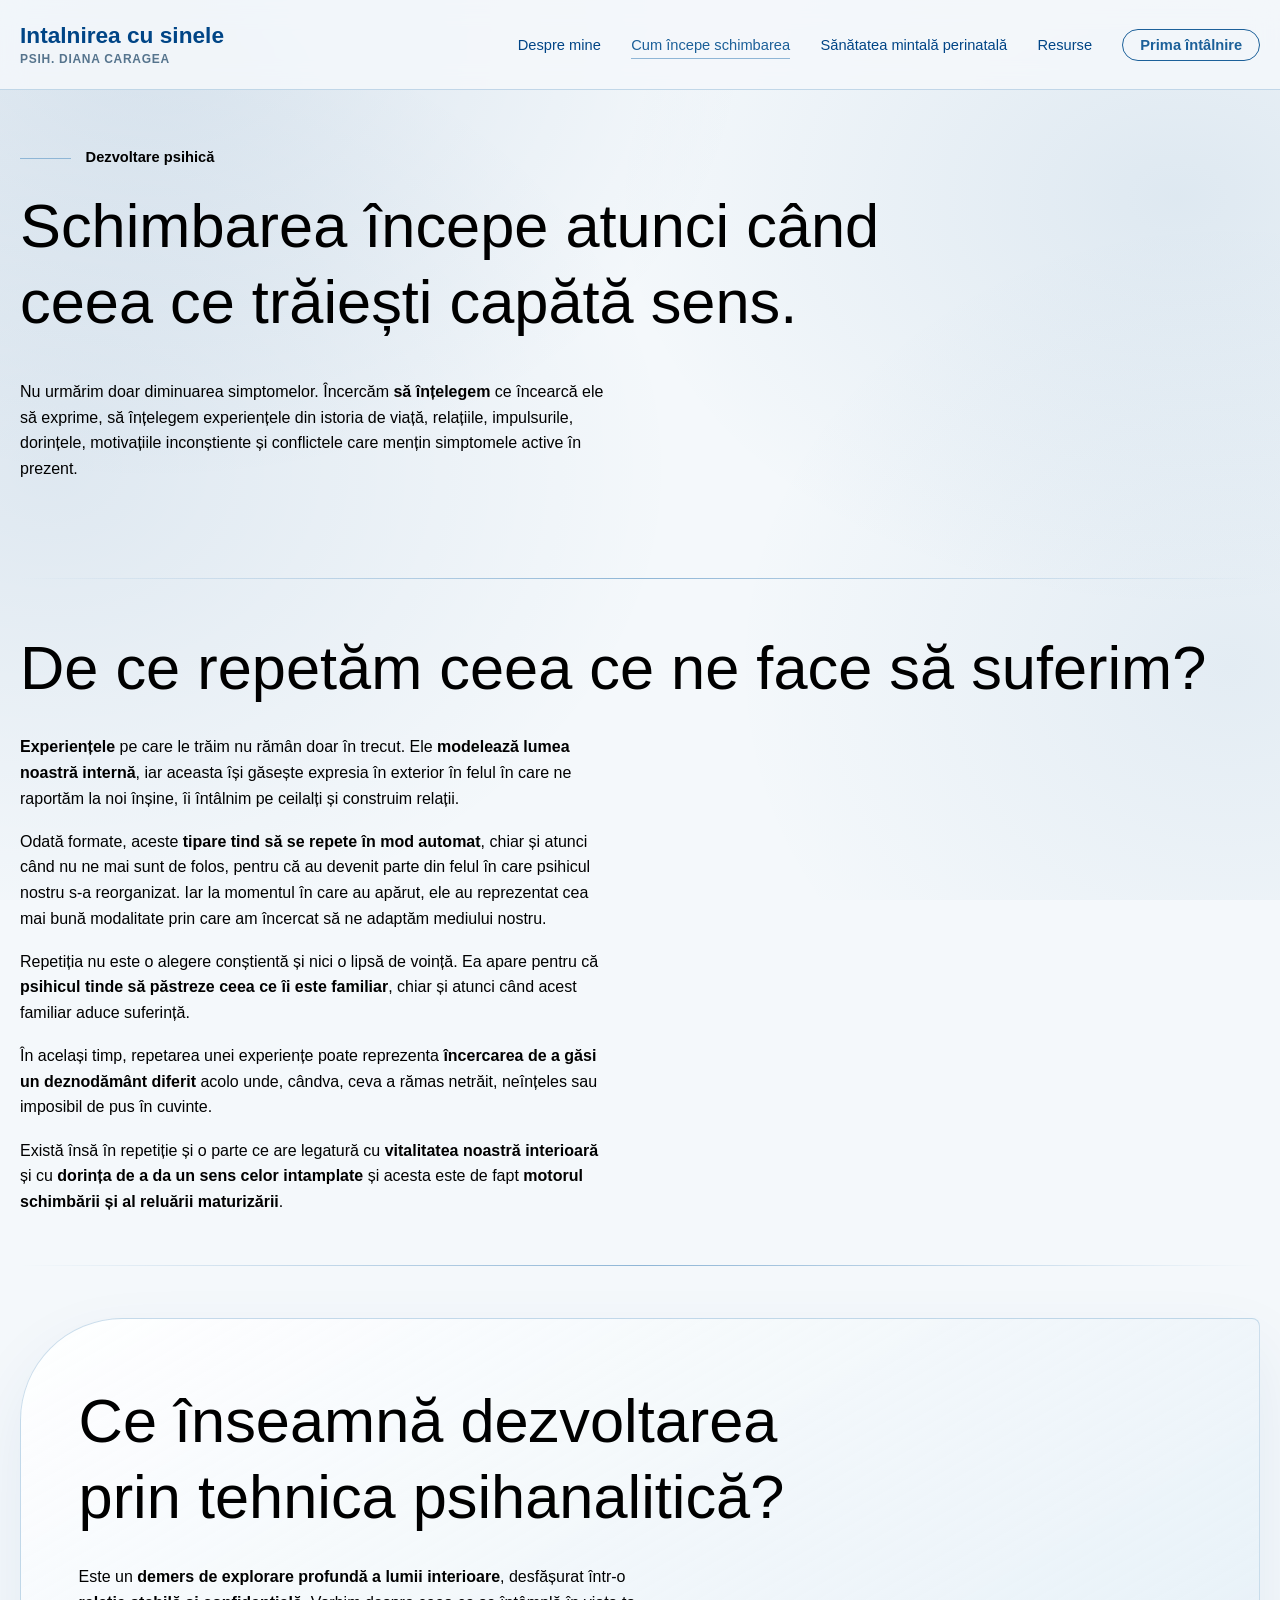
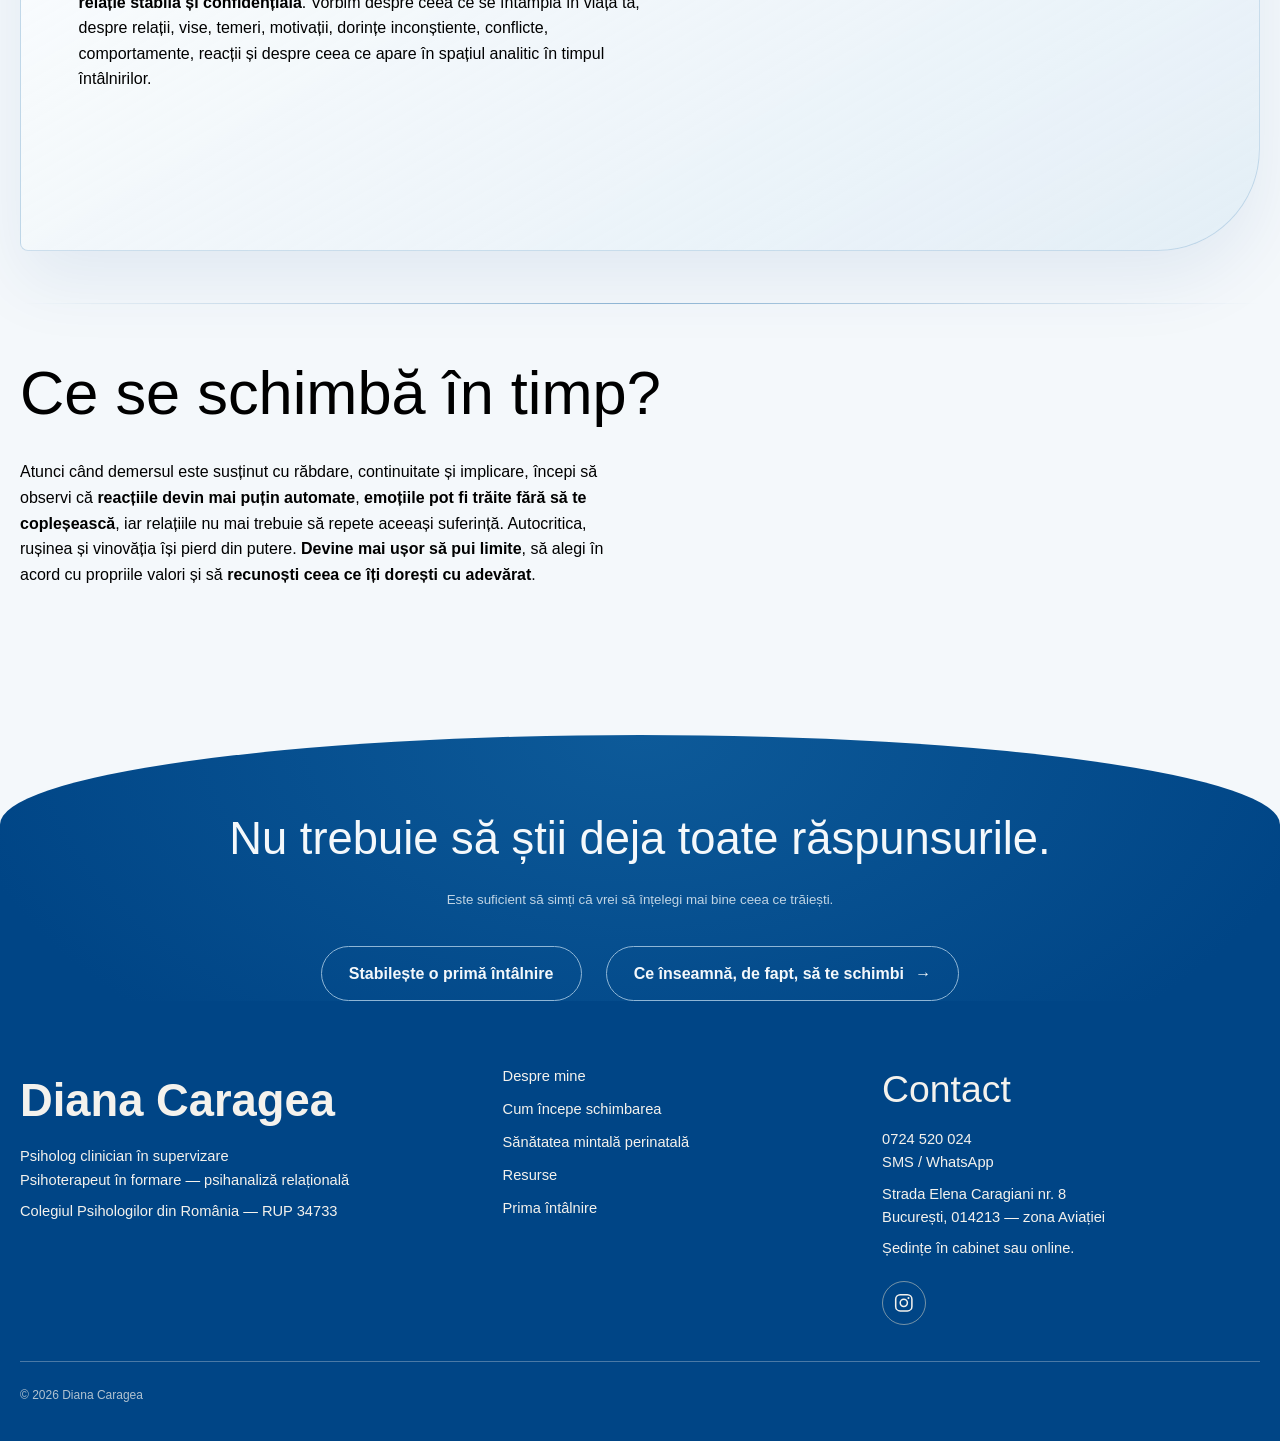
==== commit f11e4cf8: "Added SEO updated and other improvements" ====
--- a/cum-incepe-schimbarea.html
+++ b/cum-incepe-schimbarea.html
@@ -6,10 +6,24 @@
   <title>Cum începe schimbarea — Psih. Diana Caragea</title>
   <meta name="description" content="Schimbarea începe atunci când ceea ce trăiești capătă sens. Despre repetiție, dezvoltare prin tehnica psihanalitică și ce se schimbă în timp." />
 
+  <link rel="icon" href="data:image/svg+xml,%3Csvg xmlns='http://www.w3.org/2000/svg' viewBox='0 0 32 32'%3E%3Crect width='32' height='32' rx='7' fill='%23004586'/%3E%3Ctext x='16' y='22' font-family='Helvetica,Arial,sans-serif' font-size='17' font-weight='700' fill='%23f4f2ed' text-anchor='middle'%3E%CE%A8%3C/text%3E%3C/svg%3E" />
+
+  <meta property="og:type" content="website" />
+  <meta property="og:site_name" content="Întâlnirea cu Sinele — Psih. Diana Caragea" />
+  <meta property="og:title" content="Cum începe schimbarea — Psih. Diana Caragea" />
+  <meta property="og:description" content="Schimbarea începe atunci când ceea ce trăiești capătă sens. Despre repetiție, dezvoltare prin tehnica psihanalitică și ce se schimbă în timp." />
+  <meta property="og:url" content="https://dianacaragea.ro/cum-incepe-schimbarea.html" />
+  <meta property="og:locale" content="ro_RO" />
+  <meta name="twitter:card" content="summary_large_image" />
+  <!-- TODO: adaugă o imagine de partajare (1200x630) și decomentează:
+       <meta property="og:image" content="https://dianacaragea.ro/images/share.jpg" /> -->
+
   <link rel="stylesheet" href="styles.css" />
 </head>
 
 <body>
+  <a class="skip-link" href="#continut">Sari la conținut</a>
+
   <header class="site-header" id="siteHeader">
     <div class="wrap">
       <a class="brand" href="index.html">
@@ -29,7 +43,7 @@
     </div>
   </header>
 
-  <main>
+  <main id="continut">
     <!-- ============ DEZVOLTARE PSIHICĂ ============ -->
     <section class="section section--hero" aria-labelledby="page-title">
       <div class="hero-band">
@@ -178,7 +192,7 @@
       </nav>
 
       <div class="site-footer__contact">
-        <p class="h3">Contact</p>
+        <h2 class="h3">Contact</h2>
         <p>
           <a href="tel:+40724520024">0724 520 024</a><br />
           SMS / WhatsApp
--- a/styles.css
+++ b/styles.css
@@ -22,10 +22,14 @@
   /* Helvetica throughout. The source documents' point sizes are the base; --scale
      multiplies all of them at once, so their ratios never change.
      --scale: 1 = the PDF's own sizes, 2 = twice that. */
-  --scale: 2;
-  /* running copy sits at half the display scale: headings stay large,
-     paragraphs return to a comfortable reading size */
-  --scale-body: calc(var(--scale) * 0.5);
+  /* 2 on desktop, stepped down on smaller screens: a 61px headline over 15px
+     body copy is a 4x jump that overwhelms a phone. Ratios are untouched —
+     every size is derived from --scale. */
+  --scale: 1.35;
+  /* Running copy is deliberately NOT tied to --scale: display type steps down
+     on small screens, but paragraphs must stay at a readable size everywhere.
+     At the desktop --scale of 2 this is half of it, as before. */
+  --scale-body: 1;
   --sans: Helvetica, "Helvetica Neue", Arial, "Liberation Sans", sans-serif;
   /* headings only — Helvetica Neue is listed first because plain Helvetica has
      no Light cut; weight 300 then resolves to Helvetica Neue Light */
@@ -54,6 +58,39 @@
   --ease: cubic-bezier(0.22, 0.75, 0.28, 1);
 }
 
+@media (min-width: 700px) {
+  :root { --scale: 1.6; }
+}
+
+@media (min-width: 1100px) {
+  :root { --scale: 2; }
+}
+
+/* in-page anchors must clear the sticky header */
+:target {
+  scroll-margin-top: 7rem;
+}
+
+/* keyboard users shouldn't have to tab the whole menu on every page */
+.skip-link {
+  position: absolute;
+  left: 50%;
+  top: 0;
+  transform: translate(-50%, -120%);
+  z-index: 50;
+  padding: 0.75em 1.5em;
+  background: var(--navy);
+  color: var(--off-white);
+  font-weight: 700;
+  text-decoration: none;
+  border-radius: 0 0 8px 8px;
+  transition: transform 0.25s var(--ease);
+}
+
+.skip-link:focus {
+  transform: translate(-50%, 0);
+}
+
 *,
 *::before,
 *::after {
@@ -421,6 +458,16 @@
 .site-nav a:focus-visible::after {
   transform: scaleX(1);
   transform-origin: left;
+}
+
+/* the page you are on */
+.site-nav a[aria-current="page"] {
+  color: var(--accent);
+}
+
+.site-nav a[aria-current="page"]::after {
+  transform: scaleX(1);
+  background: var(--accent-soft);
 }
 
 /* the booking link is an action, not a destination */
@@ -1042,6 +1089,11 @@
   overflow: hidden;
 }
 
+@media (max-width: 699px) {
+  .hero-image {
+    height: 340px;
+}
+
 .hero-image img {
   width: 100%;
   height: 100%;
